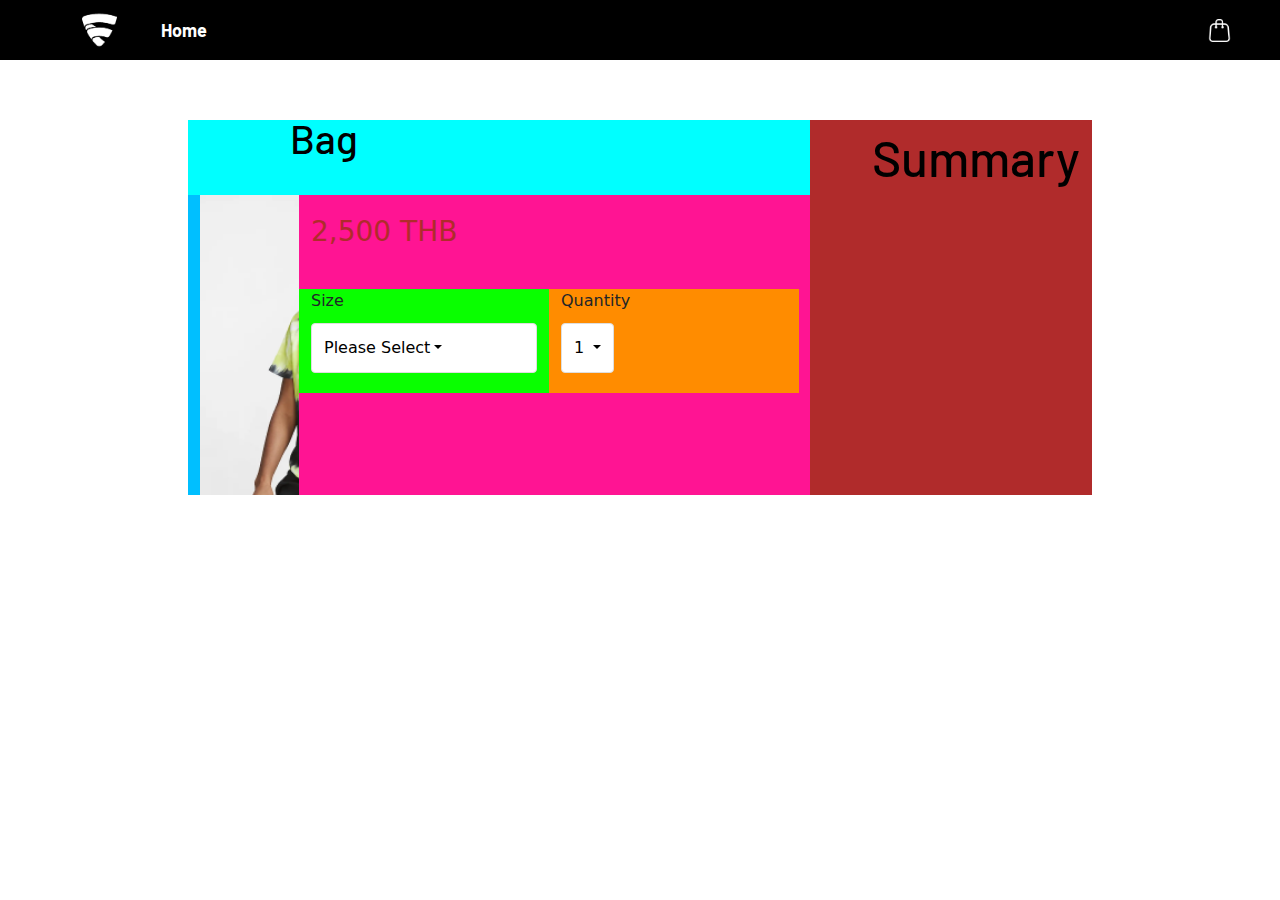
==== Group-Project-WebSport-master/cart.html @ c9a0c0c9 "cart 80%" ====
<!DOCTYPE html>
<html lang="en">
<head>
    <meta charset="UTF-8">
    <meta http-equiv="X-UA-Compatible" content="IE=edge">
    <meta name="viewport" content="width=device-width, initial-scale=1.0">
    <link href="https://cdn.jsdelivr.net/npm/bootstrap@5.0.2/dist/css/bootstrap.min.css" rel="stylesheet" integrity="sha384-EVSTQN3/azprG1Anm3QDgpJLIm9Nao0Yz1ztcQTwFspd3yD65VohhpuuCOmLASjC" crossorigin="anonymous">
    <link rel="stylesheet" href="https://maxcdn.bootstrapcdn.com/bootstrap/4.5.2/css/bootstrap.min.css">
    <link rel="preconnect" href="https://fonts.googleapis.com">
    <link rel="preconnect" href="https://fonts.gstatic.com" crossorigin>
    <link href="https://fonts.googleapis.com/css2?family=Barlow:wght@300&display=swap" rel="stylesheet">   
     <link rel="stylesheet" href="style.scss">
    <link rel="stylesheet" href="css/bootstrap.min.css">
    <script src="https://ajax.googleapis.com/ajax/libs/jquery/3.5.1/jquery.min.js"></script>
  <script src="https://cdnjs.cloudflare.com/ajax/libs/popper.js/1.16.0/umd/popper.min.js"></script>
  <script src="https://maxcdn.bootstrapcdn.com/bootstrap/4.5.2/js/bootstrap.min.js"></script>
    <link rel="stylesheet" href="style.css">
    <title>Sport world</title>
</head>

<body>
  <div class="logo">
    <img src="./image/icon_header/bag-white.svg" class="bag-white">              
  </div>
    <div class="section-header">
      <nav class="navbar navbar-black bg-black">
        <div class="container-fluid">
          <div class="navbarbg" href="#">
            <a>Home</a>
            <img src="./image/icon_header/Bitmap.png" class="L-icon d-inline-block align-text-top">
            <img src="./image/icon_header/bag-black.png" class="R-icon bag-black">              
          </div>
        </div>
      </nav>
    </div>
    <div class="content"> 
        <div class="row cart-content">
            <div class="col cart-left">
                <div class="row bg-blue">
                    <div class="text-continue">
                        <h6>Bag</h6> 
                    </div> 
                </div>
                <div class="row" id="row">
                    <div class="col img-cart">
                        <img src="image\item\NIke.png" alt="">
                    </div>
                    <div class="col img-cart2">
                        <h3 class="red-text">2,500 THB</h3> 
                        <div class="row cart-drop">
                            <div class="col siz">
                                <h7>Size</h7>                                 
                                <div class="dropdown">
                                    <button type="button" class="btn btn-primary dropdown-toggle" data-toggle="dropdown">Please Select</button>
                                    <div class="dropdown-menu">
                                        <a class="dropdown-item" href="#">S</a>
                                        <a class="dropdown-item" href="#">M</a>
                                        <a class="dropdown-item" href="#">L</a>
                                        <a class="dropdown-item" href="#">XL</a>
                                        <a class="dropdown-item" href="#">XXL</a>
                                        <a class="dropdown-item" href="#">XXXL</a>
                                    </div>
                                </div>
                            </div>
                            <div class="col quan">
                                <h7>Quantity</h7>                                 
                                <div class="dropdown2">
                                    <button type="button" class="btn btn-primary dropdown-toggle" data-toggle="dropdown"> 1  </button>
                                    <div class="dropdown-menu">
                                        <a class="dropdown-item" href="#">1</a>
                                        <a class="dropdown-item" href="#">2</a>
                                        <a class="dropdown-item" href="#">3</a>
                                        <a class="dropdown-item" href="#">4</a>
                                        <a class="dropdown-item" href="#">5</a>
                                        <a class="dropdown-item" href="#">6</a>
                                    </div>
                                </div>
                            </div>
                        </div>
            
                    </div>
                </div>

            </div>
            <div class="col cart-right" >
                <div class="h9">Summary</div>
            </div>
        </div>
    </div>


       
           
       
  </body>
  </html>
---- Group-Project-WebSport-master/style.css ----
body {
  margin: 0;
}
.content
{
  background: none;
  margin: 104px 200px 0px 200px;
  
  height: fit-content;
}
.L-icon {
  position: absolute;
  width: 101px;
  height: 74px;
  left: 49px;
  top: -7px;
}

.navbarbg {
  color: white;
  position: absolute;
  width: 100%;
  height: 60px;
  left: 0px;
  top: 0px;
  background-color: #000000;
}

.navbarbg a {
  position: absolute;
  top: 21px;
  height: 20px;
  left: 161px;
  right: 22.77%;
  font-family: "Barlow";
  font-style: normal;
  font-weight: 700;
  font-size: 18px;
  line-height: 19px;
  letter-spacing: 0.08px;
}

.R-icon {
  position: absolute;
  top: 19px;
  height: 23px;
  right: 48.78px;
}

.logo {
  display: none;
}

.navbar-light {
  top: 44px;
  padding: 0 75px;
  width: 100%;
  height: 60px;
}

.container {
  margin-top: 100px;
}

div.carousel-text {
  margin: 25px 0 40px 0;
  font-family: "Barlow";
  font-style: normal;
  font-weight: 1000;
}

h2 {
  font-family: "Barlow";
  font-weight: 1000;
}

img.d-block {
  width: 100%;
  -webkit-box-align: center;
      -ms-flex-align: center;
          align-items: center;
}

#carouselExampleControls {
  margin-bottom: 70px;
}

h5 {
  font-family: "Barlow";
  font-style: normal;
  font-weight: 500;
  font-size: 34px;
}

.text {
  width: 161px;
  height: 36px;
  font-family: "Barlow";
  font-style: normal;
  font-weight: 1000;
  font-size: 30px;
  line-height: 36px;
  letter-spacing: 0.15px;
  color: #000000;
  margin-bottom: 25px;
}

p {
  margin-top: 10px;
  font-family: "Barlow";
  font-style: normal;
  font-weight: 800;
  font-size: 16px;
}

p.textred {
  font-family: "Barlow";
  font-style: normal;
  font-weight: 800;
  font-size: 14px;
  color: red;
}

span,
del {
  color: #b2b1b9;
}

img.img-detail {
  height: 270px;
}



.border {
  width: 270px;
  height: 270px;
  border: 1px solid #f5f5f5;
  background-color: #f5f5f5;
}

.border p {
  font-size: 1.1rem;
}

div.row.gx-4 {
  margin-bottom: 60px;
}

footer {
  display: -webkit-box;
  display: -ms-flexbox;
  display: flex;
  -webkit-box-orient: horizontal;
  -webkit-box-direction: normal;
      -ms-flex-direction: row;
          flex-direction: row;
  -webkit-box-pack: justify;
      -ms-flex-pack: justify;
          justify-content: space-between;
  padding: 0 75px;
  width: 100%;
  height: 40px;
  padding: 5px;
  background: #f2f2f2;
}
.row{
  display: flex;
  flex-direction: row;                      
  background-color:none;
}
.col{
  display: flex;
  flex-direction: column;
  background-color: none;
  
}
.text-continue{
  width: max-content;
  margin-bottom: 31px;
  margin-left: 3px;
}
.content img{
  width: 950px;
  
}
.bg-red{
  background-color: none;
  
}
.bg-blue{
  
  width: 80px;
  margin-left: 75px;
  
  
  
}

.red-text{
  color: #B02B2B;
  margin: 20px 0 40px 0;
  
}
.dropdown button{
  margin-top: 10px;
  margin-bottom: 20px;
  height: 50px;
  width: 100%;
  background-color:white ;
  color: #000000;
  border: 1px solid #DEDEDE;
  box-sizing: border-box;
  text-align: left;
}


.Addtobag button{
  margin-bottom: 50px;
  height: 50px;
  width: 100%;
  background-color: #000000;
  color: white;
}
.Details button{
  margin-top:  50px;
  height: 50px;
  width: 100%;
  background-color:white ;
  color: #000000;
  border: 1px solid #DEDEDE;
  box-sizing: border-box;
}
@media screen and (max-width: 425px) {
  .logo {
    display: -webkit-box;
    display: -ms-flexbox;
    display: flex;
    -webkit-box-pack: end;
        -ms-flex-pack: end;
            justify-content: flex-end;
    padding: 30px 30px 0 0;
  }
  .bag-white {
    width: 16.13px;
  }
  .bag-black {
    display: none;
  }
  .section-header {
    display: none;
  }
  .col-3 {
    width: 50%;
    margin-bottom: 0px;
  }
  img.img-fluid {
    height: 170px;
    width: 170px;
  }
  img.d-block {
    width: 100%;
    height: 100%;
    -webkit-box-align: center;
        -ms-flex-align: center;
            align-items: center;
  }
  footer {
    display: none;
  }
  
}
h6{
  font-family: "Barlow";
  font-weight: 500;
  font-style: normal;
  font-size: 40px;
  line-height: 36px;
  letter-spacing: 0.15px;
  color: #000000;
  left

}
.img-cart img
{
  width: 300px;
  
}
.img-cart{
  background-color: deepskyblue;
  margin-right: -400px;
}
.img-cart2{
  background-color: deeppink;
}
.cart-content{
  
  background-color: rgb(231, 255, 20);
}
.cart-right{
  background-color: #B02B2B;
  
  
  
  
  
}
.cart-left{
  background-color: aqua;
  flex-basis: 575px;
  
  

}
.h9
{

  font-family: Barlow;
  font-style: normal;
  font-weight: 500;
  font-size: 50px;
  color: #000000;
  padding-left: 50px;



}

.dropdown2 button{
  margin-top: 10px;
  margin-bottom: 20px;
  height: 50px;
  width: max-content;
  background-color:white ;
  color: #000000;
  border: 1px solid #DEDEDE;
  box-sizing: border-box;
  text-align: left;
}
.siz{
  background-color: rgb(9, 255, 0);
}
.quan{
  background-color: darkorange;
}
.cart-drop{
  width: 500px;
}
/*# sourceMappingURL=style.css.map */
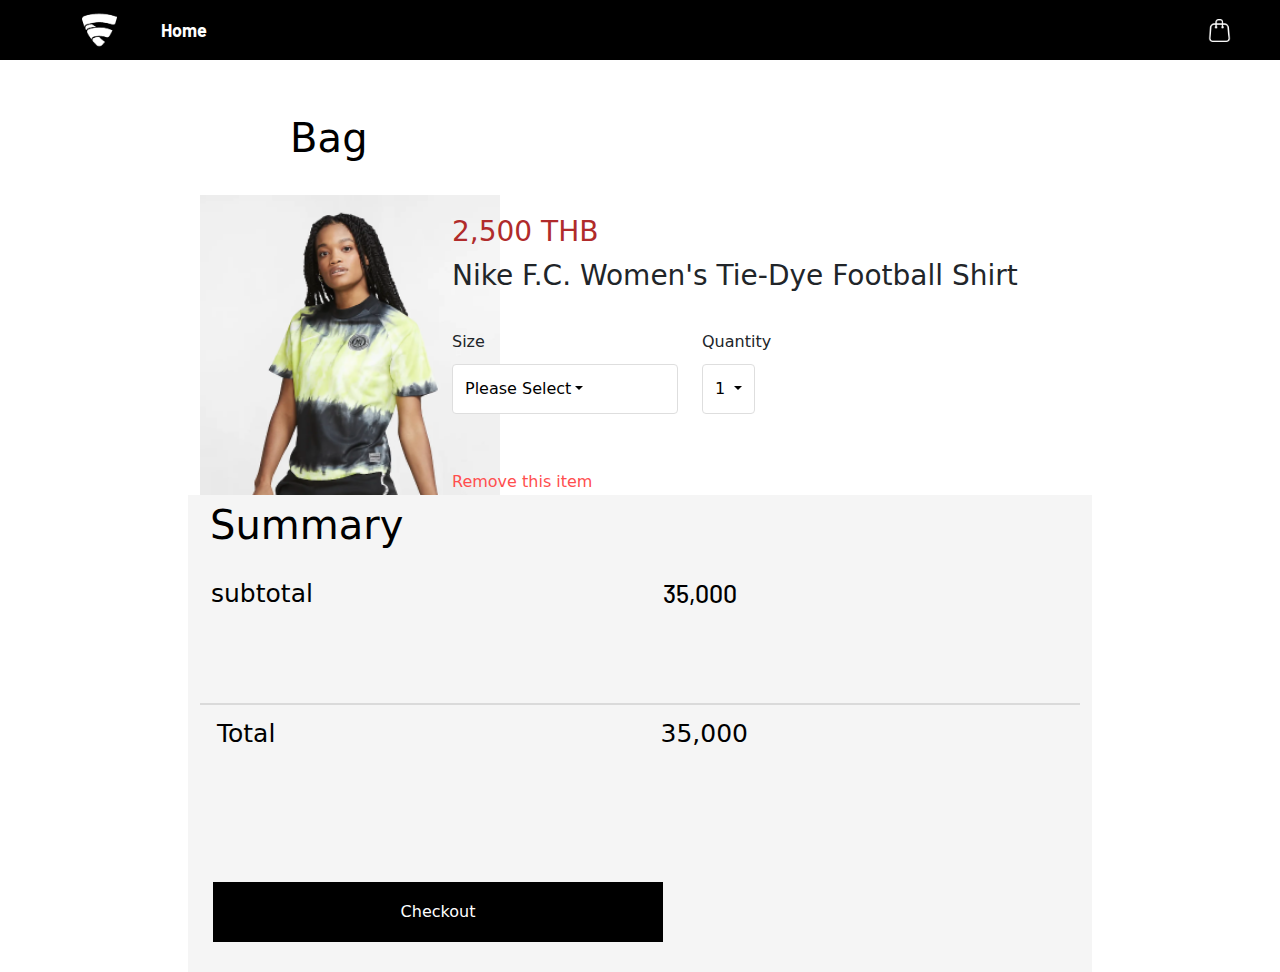
==== commit 326d3682: "cart 100%" ====
--- a/Group-Project-WebSport-master/cart.html
+++ b/Group-Project-WebSport-master/cart.html
@@ -47,6 +47,7 @@
                     </div>
                     <div class="col img-cart2">
                         <h3 class="red-text">2,500 THB</h3> 
+                        <h3 class="textname">Nike F.C. Women's Tie-Dye Football Shirt</h3> 
                         <div class="row cart-drop">
                             <div class="col siz">
                                 <h7>Size</h7>                                 
@@ -56,9 +57,7 @@
                                         <a class="dropdown-item" href="#">S</a>
                                         <a class="dropdown-item" href="#">M</a>
                                         <a class="dropdown-item" href="#">L</a>
-                                        <a class="dropdown-item" href="#">XL</a>
-                                        <a class="dropdown-item" href="#">XXL</a>
-                                        <a class="dropdown-item" href="#">XXXL</a>
+                                       
                                     </div>
                                 </div>
                             </div>
@@ -76,14 +75,31 @@
                                     </div>
                                 </div>
                             </div>
+                            <div class="row remove">
+                                <div class="col remove">
+                                   <a href="">Remove this item</a>
+                              </div>
+                            </div>
                         </div>
-            
+                      
                     </div>
                 </div>
 
             </div>
             <div class="col cart-right" >
                 <div class="h9">Summary</div>
+                <div class="row sub">
+                    <div class="col subtotal">subtotal  </div>
+                    <div class="col price">35,000</div>
+                </div>
+                <div class="bar"></div>
+                <div class="row to">
+                    <div class="col total">Total  </div>
+                    <div class="col price2">35,000</div>
+                </div>
+                <div class="row btn-checkout">
+                    <button type="button" >Checkout   </button>
+                </div>
             </div>
         </div>
     </div>
--- a/Group-Project-WebSport-master/style.css
+++ b/Group-Project-WebSport-master/style.css
@@ -270,59 +270,39 @@
   }
   
 }
+/** ส่วนของ cart **/
 h6{
-  font-family: "Barlow";
+
   font-weight: 500;
   font-style: normal;
   font-size: 40px;
   line-height: 36px;
   letter-spacing: 0.15px;
   color: #000000;
-  left
-
 }
 .img-cart img
 {
   width: 300px;
-  
 }
 .img-cart{
-  background-color: deepskyblue;
   margin-right: -400px;
 }
-.img-cart2{
-  background-color: deeppink;
-}
-.cart-content{
-  
-  background-color: rgb(231, 255, 20);
-}
+
 .cart-right{
-  background-color: #B02B2B;
-  
-  
-  
-  
-  
-}
+  background-color: #F5F5F5;
+}
+
 .cart-left{
-  background-color: aqua;
   flex-basis: 575px;
-  
-  
-
 }
 .h9
 {
 
-  font-family: Barlow;
-  font-style: normal;
-  font-weight: 500;
-  font-size: 50px;
-  color: #000000;
-  padding-left: 50px;
-
-
+  font-weight: 500;
+  font-size: 40px;
+  color: #000000;
+  padding-left: 10px;
+  Font-style: Medium
 
 }
 
@@ -337,13 +317,76 @@
   box-sizing: border-box;
   text-align: left;
 }
-.siz{
-  background-color: rgb(9, 255, 0);
-}
-.quan{
-  background-color: darkorange;
-}
+
 .cart-drop{
   width: 500px;
+  margin-top: 30px;
+}
+.textname
+{
+  margin-top: -30px;
+}
+.remove
+{
+  margin-top: 18px;
+ text-decoration: #B02B2B; 
+}
+.sub
+{
+  margin-top: 20px;
+}
+.subtotal
+{
+  font-style: normal;
+  font-weight: 500;
+  font-size: 25px;
+  color: #000000;
+  padding-left: 23px;
+  justify-content: left;
+}
+.price{
+  Font-family: Barlow;
+  font-style: normal;
+  font-weight: 500;
+  font-size: 25px;
+  color: #000000;
+  padding-left: 23px;
+  justify-content: right;
+
+}
+.to
+{
+  margin-top: 10px;
+  margin-left: 5px;
+  font-style: normal;
+  font-weight: 500;
+  font-size: 25px;
+  color: #000000;
+  
+  justify-content: left;
+}
+.btn-checkout
+{
+  margin-top: 50px;
+  
+}
+.btn-checkout button{
+  background-color: #000000;
+  border: none;
+  color: #FFFFFF;
+  height: 60px;
+  width: 450px;
+  margin-left: 25px;
+  margin-top: 80px;
+  margin-bottom: 30px;
+}
+.bar{
+  background-color: #DADADA;
+  height: 2px;margin-top: 90px;
+}
+.remove a{
+  text-decoration: none;
+  color: rgba(255, 78, 78, 1);
+  ;
 }
 /*# sourceMappingURL=style.css.map */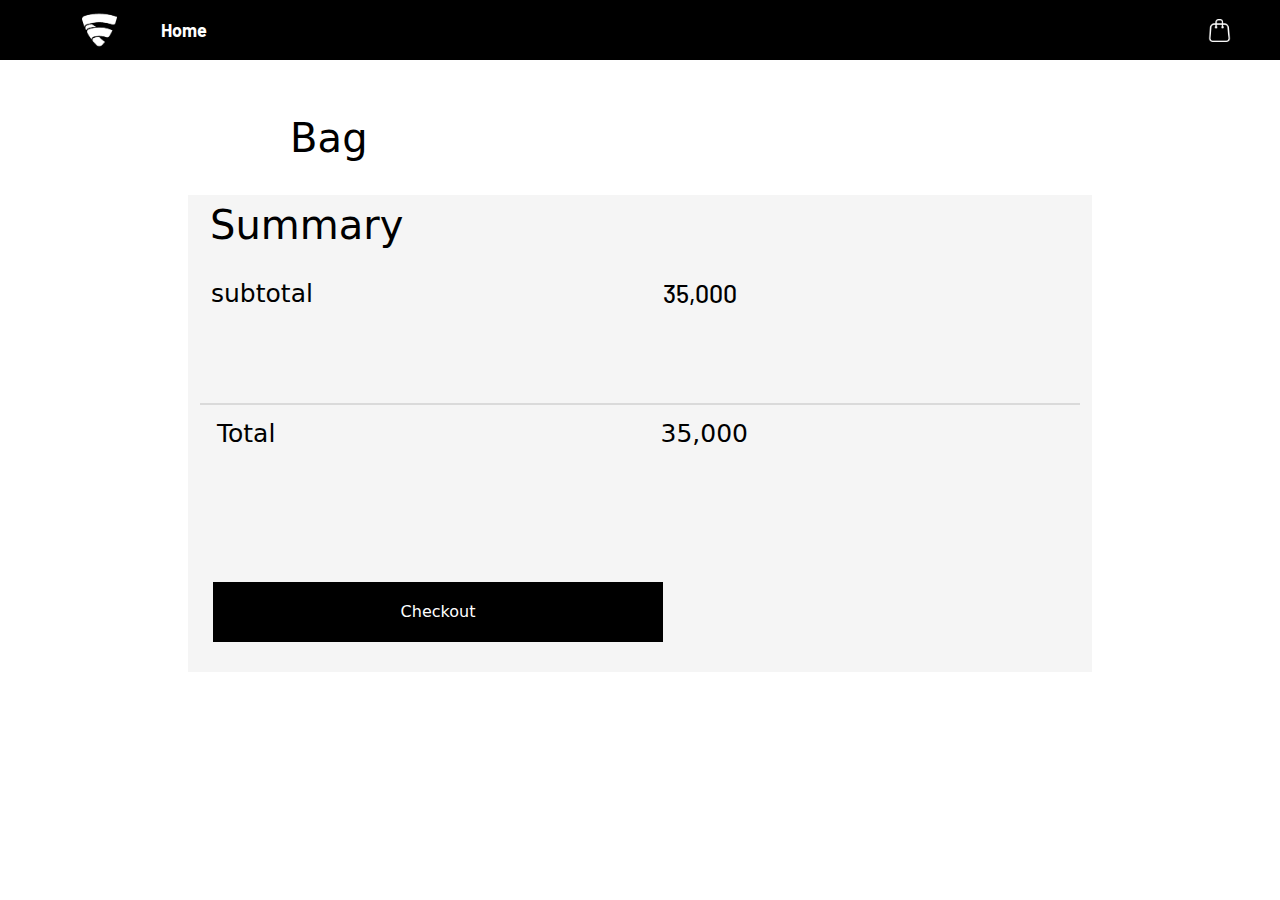
==== commit 07e8f13d: "cart and pay" ====
--- a/Group-Project-WebSport-master/cart.html
+++ b/Group-Project-WebSport-master/cart.html
@@ -15,10 +15,13 @@
   <script src="https://cdnjs.cloudflare.com/ajax/libs/popper.js/1.16.0/umd/popper.min.js"></script>
   <script src="https://maxcdn.bootstrapcdn.com/bootstrap/4.5.2/js/bootstrap.min.js"></script>
     <link rel="stylesheet" href="style.css">
+    
     <title>Sport world</title>
 </head>
 
 <body>
+    
+</body>
   <div class="logo">
     <img src="./image/icon_header/bag-white.svg" class="bag-white">              
   </div>
@@ -41,7 +44,7 @@
                         <h6>Bag</h6> 
                     </div> 
                 </div>
-                <div class="row" id="row">
+                <!-- <div class="row" id="row">
                     <div class="col img-cart">
                         <img src="image\item\NIke.png" alt="">
                     </div>
@@ -83,7 +86,8 @@
                         </div>
                       
                     </div>
-                </div>
+                </div> -->
+                <div class="getproduct" id="getproduct"></div>
 
             </div>
             <div class="col cart-right" >
@@ -98,17 +102,14 @@
                     <div class="col price2">35,000</div>
                 </div>
                 <div class="row btn-checkout">
-                    <button type="button" >Checkout   </button>
+                    <button type="button" onclick="location.href = 'pay.html?id=${search}';" >Checkout   </button>
                 </div>
             </div>
         </div>
     </div>
 
-
-       
-           
-       
-  </body>
+<script src="cart.js"></script>
+  </body> 
   </html>
 
 
--- a/Group-Project-WebSport-master/style.css
+++ b/Group-Project-WebSport-master/style.css
@@ -24,6 +24,28 @@
   left: 0px;
   top: 0px;
   background-color: #000000;
+}
+.navbarwhite {
+  color: rgb(0, 0, 0);
+  position: absolute;
+  width: 100%;
+  height: 60px;
+  left: 0px;
+  top: 0px;
+  background-color: #ffffff;
+}
+.navbarwhite a {
+  position: absolute;
+  top: 21px;
+  height: 20px;
+  
+  right: 22.77%;
+  font-family: "Barlow";
+  font-style: normal;
+  font-weight: 700;
+  font-size: 18px;
+  line-height: 19px;
+  letter-spacing: 0.08px;
 }
 
 .navbarbg a {
@@ -194,13 +216,21 @@
   margin-left: 75px;
   
   
-  
+}
+.bg-gray{
+  background-color: #F2F2F2;
 }
 
 .red-text{
   color: #B02B2B;
   margin: 20px 0 40px 0;
   
+}
+.bg-white{
+  background-color: aqua;
+  padding: 50px;
+  
+
 }
 .dropdown button{
   margin-top: 10px;
@@ -288,13 +318,8 @@
   margin-right: -400px;
 }
 
-.cart-right{
-  background-color: #F5F5F5;
-}
-
-.cart-left{
-  flex-basis: 575px;
-}
+
+/**ส่วนของ cart **/
 .h9
 {
 
@@ -389,4 +414,113 @@
   color: rgba(255, 78, 78, 1);
   ;
 }
-/*# sourceMappingURL=style.css.map */+/*# sourceMappingURL=style.css.map */
+/*ส่วนของ PAY */
+.navwhite {
+  color: white;
+  position: absolute;
+  width: 100%;
+  height: 60px;
+  left: 0px;
+  top: 0px;
+  background-color: #ffffff;
+}
+
+.navwhite a {
+  position: absolute;
+  top: 21px;
+  height: 20px;
+  left: 161px;
+  right: 22.77%;
+  font-family: "Barlow";
+  font-style: normal;
+  font-weight: 700;
+  font-size: 18px;
+  line-height: 19px;
+  letter-spacing: 0.08px;
+}
+
+.h1CHECKOUT
+{
+  position: absolute;
+  height: 25px;
+  left: 46.39%;
+  right: 46.39%;
+  top: calc(50% - 25px/2 + 0.5px);
+  
+  font-family: Barlow;
+  font-style: normal;
+  font-weight: 500;
+  font-size: 21px;
+  line-height: 25px;
+  text-align: center;
+  letter-spacing: 0.105px;
+  
+  color: #000000;
+}
+.pay-content{
+  width: 100%;
+  margin-left:0px ;
+  
+}
+.pay-left{
+  background-color: #FFFFFF;
+}
+.cart-right{
+  background-color: #F5F5F5;
+}
+.cart-left{
+  flex-basis: 575px;
+  
+}
+.pay-right{
+  background-color: #FFFFFF;
+}
+.paypal{
+  width: 130px;
+  margin-left: 13px;
+  margin-right: 25px;
+  border-color: rgba(190, 190, 190, 1);
+  background-color:#ffffff ;
+  border-style: solid;
+}
+.credit{
+  width: 175px;
+  
+  margin-right: 25px;
+  border-color: rgba(190, 190, 190, 1);
+  background-color:#ffffff ;
+  border-style: solid;}
+.crash{
+  width: 195px;
+    
+  margin-right: 20px;
+  border-color: rgba(190, 190, 190, 1);
+  background-color:#ffffff ;
+  border-style: solid;
+}
+.payment{
+  margin-top: 30px;
+  margin-left: 20px;
+  
+
+}
+.payment a{
+  font-family: Barlow;
+  font-size: 18px;
+  font-style: normal;
+  font-weight: 500;
+  line-height: 22px;
+  letter-spacing: 0.09000000357627869px;
+  text-align: left;
+  
+  
+}
+.tab{
+  margin-top: 20px;
+}
+.tab button{
+  height: 50px;
+}
+
+
